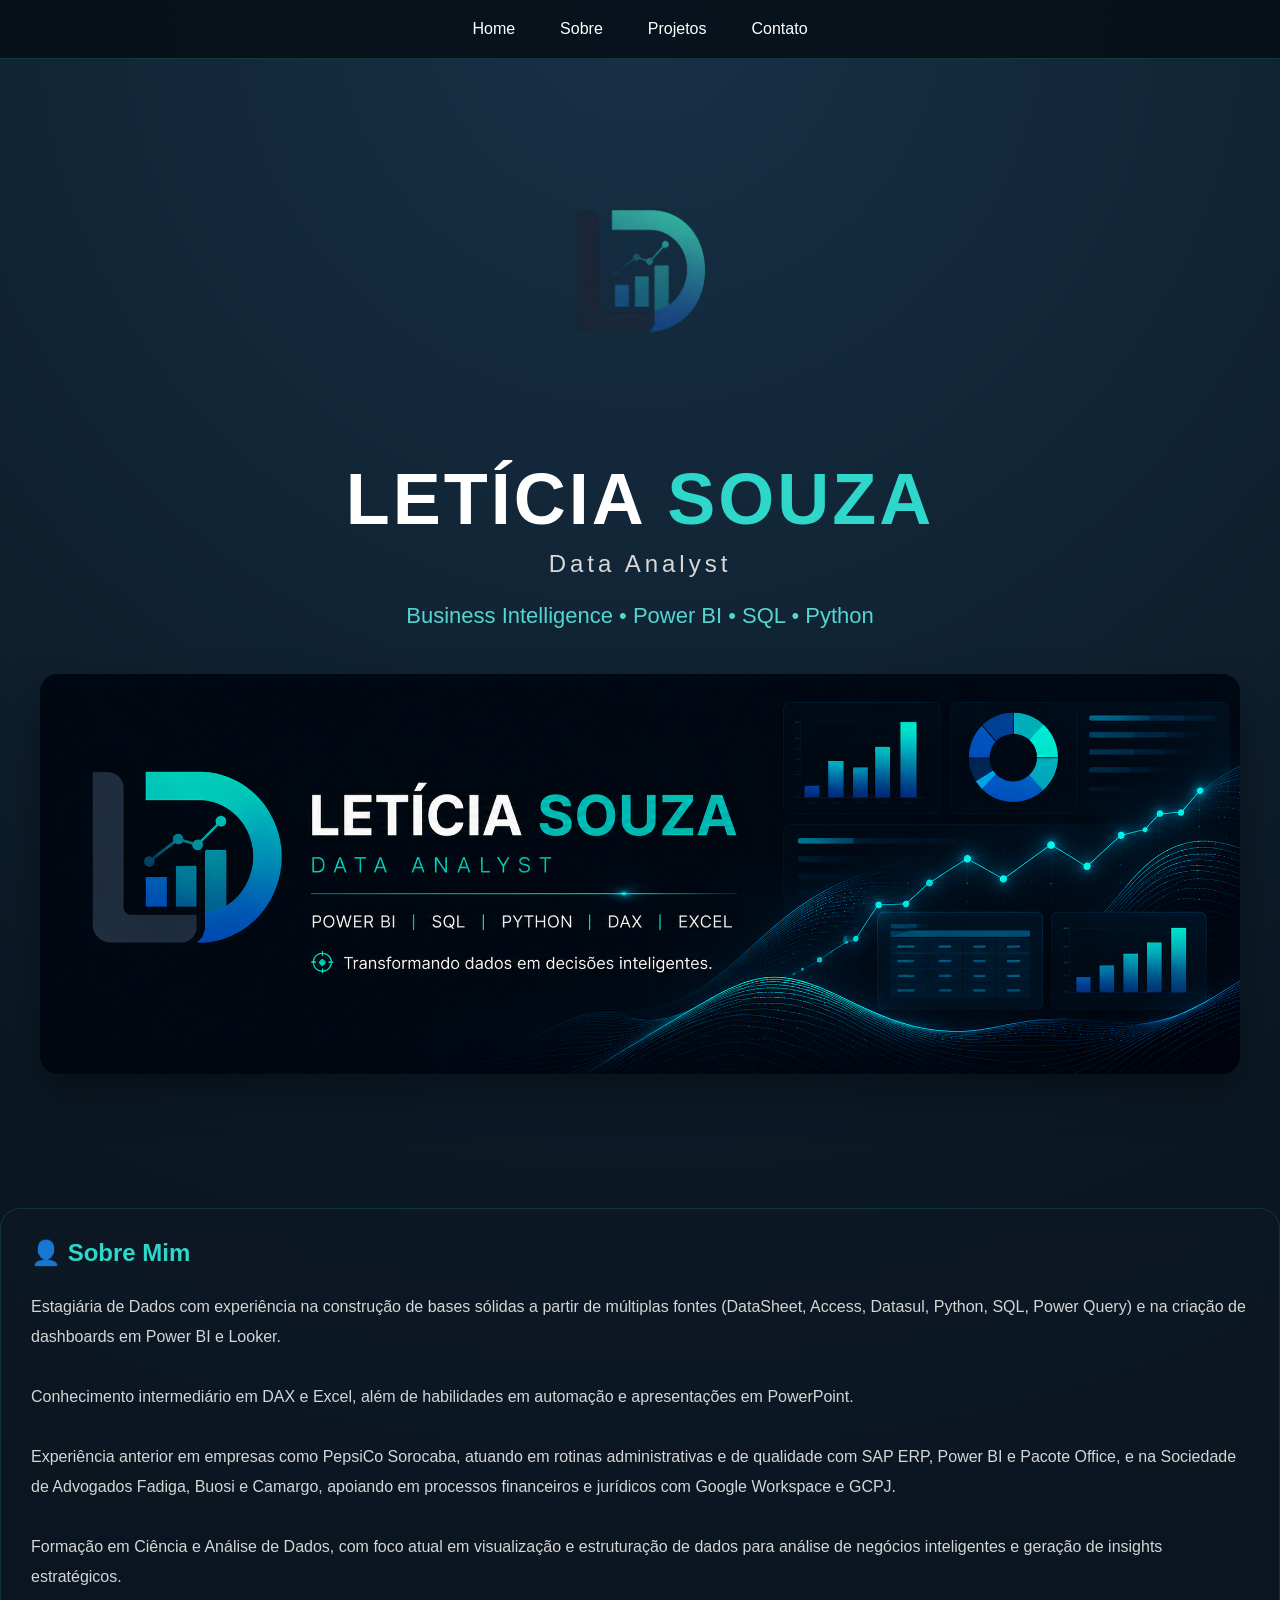
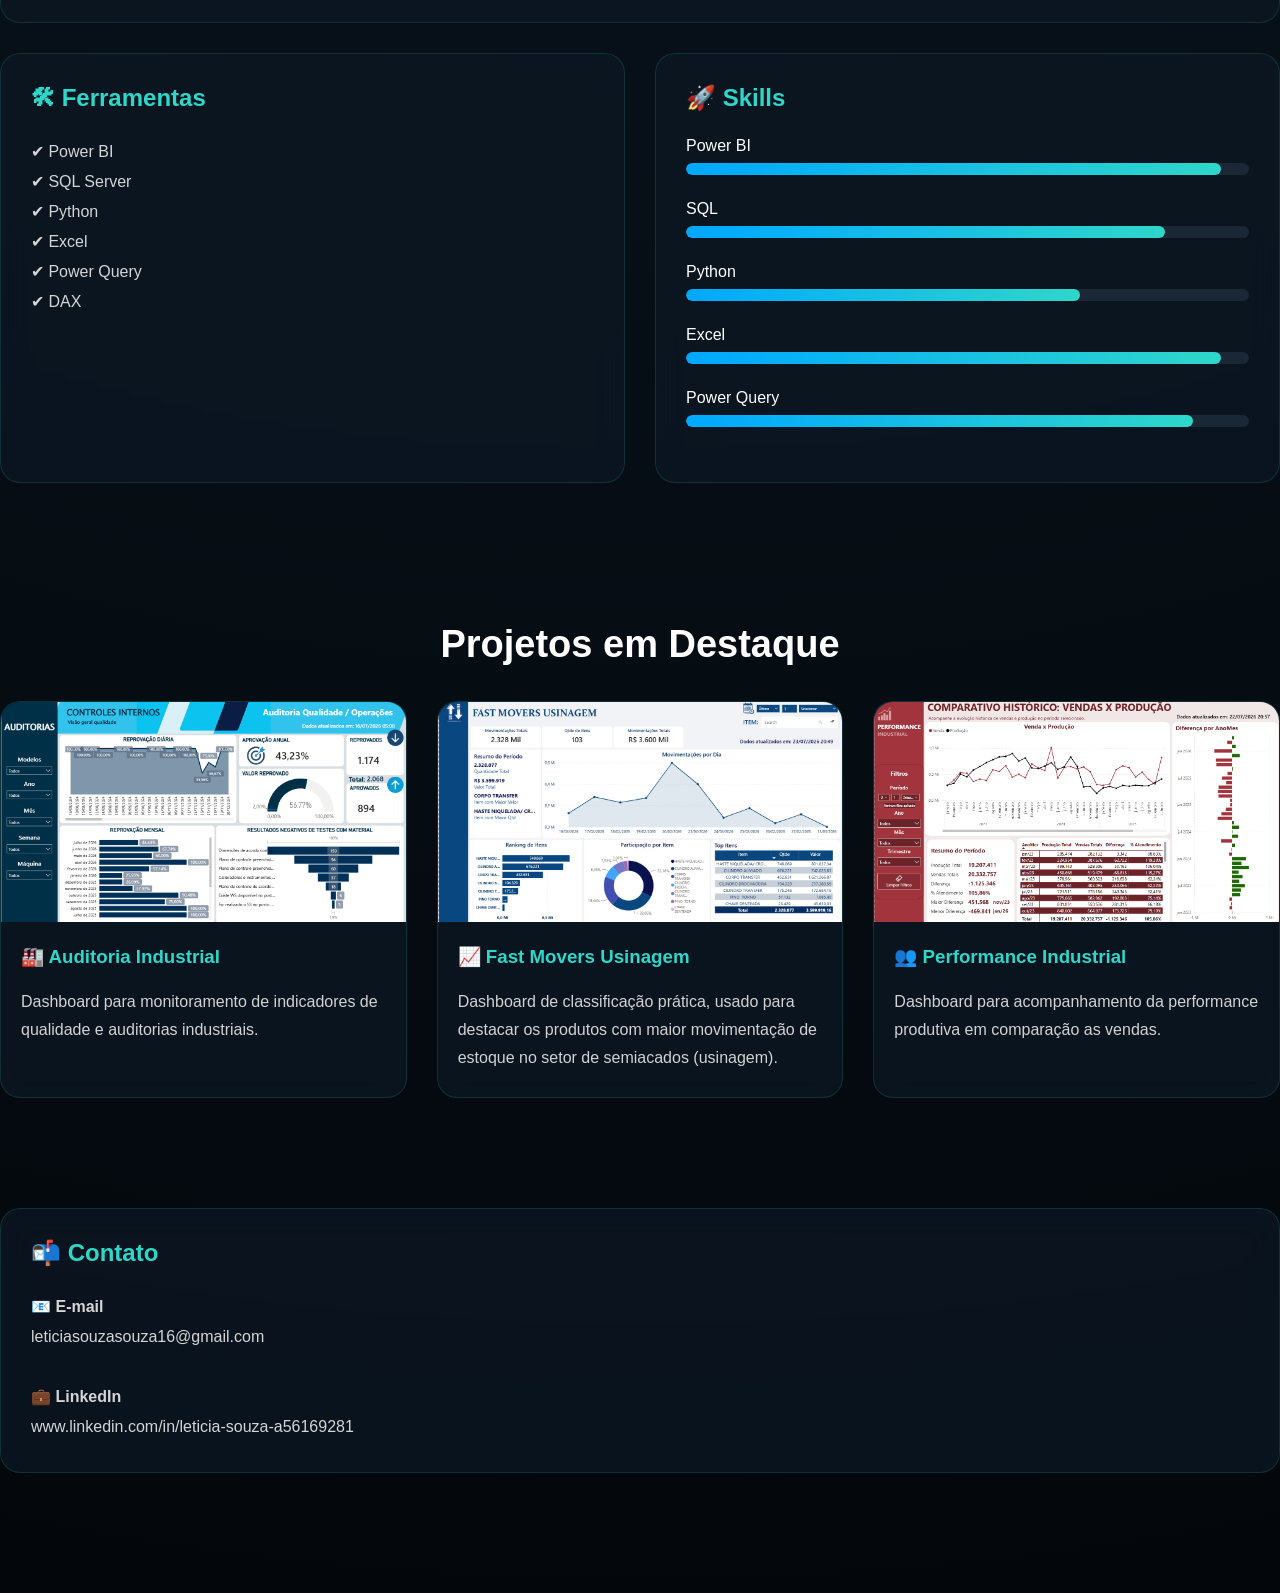
==== index.html @ fee821d7 "Primeira versão do portfólio Adiciona a estrutura do site, dashboards, imagens e arquivos PBIX do po" ====
<!DOCTYPE html>
<html lang="pt-BR">

<head>

    <meta charset="UTF-8">
    <meta name="viewport" content="width=device-width, initial-scale=1.0">

    <title>Letícia Souza | Data Analyst</title>

    <link rel="stylesheet" href="css/style.css">

</head>

<body>

    <!-- ================= MENU ================= -->

    <nav>

        <a href="#">Home</a>

        <a href="#sobre">Sobre</a>

        <a href="#projetos">Projetos</a>

        <a href="#contato">Contato</a>

    </nav>

    <!-- ================= HERO ================= -->

    <header class="hero">

        <img src="assets/logo.png" class="logo" alt="Logo">

        <h1>LETÍCIA <span>SOUZA</span></h1>

        <h2>Data Analyst</h2>

        <p>Business Intelligence • Power BI • SQL • Python</p>

        <img src="assets/banner.png" class="banner" alt="Banner">

    </header>

    <!-- ================= SOBRE ================= -->

   <section id="sobre" class="sobre">

    <!-- SOBRE MIM -->
<!-- ================= SOBRE ================= -->

<section id="sobre" class="sobre">

    <!-- SOBRE MIM -->

    <div class="card">

        <h2>👤 Sobre Mim</h2>

        <p>

            Estagiária de Dados com experiência na construção de bases sólidas a partir de múltiplas fontes (DataSheet, Access, Datasul, Python, SQL, Power Query) e na criação de dashboards em Power BI e Looker.

            <br><br>

            Conhecimento intermediário em DAX e Excel, além de habilidades em automação e apresentações em PowerPoint.

            <br><br>

            Experiência anterior em empresas como PepsiCo Sorocaba, atuando em rotinas administrativas e de qualidade com SAP ERP, Power BI e Pacote Office, e na Sociedade de Advogados Fadiga, Buosi e Camargo, apoiando em processos financeiros e jurídicos com Google Workspace e GCPJ.

            <br><br>

            Formação em Ciência e Análise de Dados, com foco atual em visualização e estruturação de dados para análise de negócios inteligentes e geração de insights estratégicos.

        </p>

    </div>

    <div class="duas-colunas">

        <!-- FERRAMENTAS -->

        <div class="card">

            <h2>🛠 Ferramentas</h2>

            <p>

                ✔ Power BI <br>
                ✔ SQL Server <br>
                ✔ Python <br>
                ✔ Excel <br>
                ✔ Power Query <br>
                ✔ DAX

            </p>

        </div>

        <!-- SKILLS -->

        <div class="card">

            <h2>🚀 Skills</h2>

            <div class="skill">

                <span>Power BI</span>

                <div class="barra">

                    <div class="progresso" style="width:95%"></div>

                </div>

            </div>

            <div class="skill">

                <span>SQL</span>

                <div class="barra">

                    <div class="progresso" style="width:85%"></div>

                </div>

            </div>

            <div class="skill">

                <span>Python</span>

                <div class="barra">

                    <div class="progresso" style="width:70%"></div>

                </div>

            </div>

            <div class="skill">

                <span>Excel</span>

                <div class="barra">

                    <div class="progresso" style="width:95%"></div>

                </div>

            </div>

            <div class="skill">

                <span>Power Query</span>

                <div class="barra">

                    <div class="progresso" style="width:90%"></div>

                </div>

            </div>

        </div>

    </div>

</section>

    <!-- ================= PROJETOS ================= -->

    <section id="projetos">

        <h2 class="titulo">Projetos em Destaque</h2>

        <div class="projetos">

            <div class="projeto">

                <img src="assets/dashboard_auditoria_interna.png" alt="Dashboard Auditoria">

                <h3>🏭 Auditoria Industrial</h3>

                <p>

                    Dashboard para monitoramento de indicadores de qualidade
                    e auditorias industriais.

                </p>

            </div>

            <div class="projeto">

                <img src="assets/dashboard_fastmovers.png" alt="Dashboard FastMovers">

                <h3>📈 Fast Movers Usinagem</h3>

                <p>

                    Dashboard de classificação prática, usado para destacar os produtos com maior movimentação de estoque no setor de semiacados (usinagem).

                </p>

            </div>

            <div class="projeto">

                <img src="assets/dashboard_performance_industrial.png" alt="Dashboard Performance Industrial">

                <h3>👥 Performance Industrial</h3>

                <p>

                    Dashboard para acompanhamento da performance produtiva em comparação as vendas.

                </p>

            </div>

        </div>

    </section>

    <!-- ================= CONTATO ================= -->

    <section id="contato" class="container">

        <div class="card">

            <h2>📬 Contato</h2>

            <p>

                📧 <strong>E-mail</strong><br>
                leticiasouzasouza16@gmail.com

                <br><br>

                💼 <strong>LinkedIn</strong><br>
                www.linkedin.com/in/leticia-souza-a56169281

            </p>

        </div>

    </section>

</body>

</html>
---- css/style.css ----
/* ==========================
   RESET
========================== */

*{
    margin:0;
    padding:0;
    box-sizing:border-box;
}

html{
    scroll-behavior:smooth;
}

body{

    font-family:'Poppins',sans-serif;

    background:
    radial-gradient(circle at top,#173147 0%,#071018 50%,#03070b 100%);

    color:white;

}

/* ==========================
   MENU
========================== */

nav{

    position:sticky;

    top:0;

    z-index:999;

    display:flex;

    justify-content:center;

    align-items:center;

    gap:45px;

    padding:20px;

    background:rgba(7,16,24,.90);

    backdrop-filter:blur(15px);

    border-bottom:1px solid rgba(46,215,201,.20);

}

nav a{

    color:white;

    text-decoration:none;

    font-size:16px;

    font-weight:500;

    transition:.3s;

}

nav a:hover{

    color:#2ed7c9;

}

/* ==========================
   HERO
========================== */

.hero{

    max-width:1300px;

    margin:50px auto;

    text-align:center;

    padding:40px;

}

.logo{

    width:300px;

    margin-bottom:5px;

}

.hero h1{

    font-size:72px;

    letter-spacing:3px;

}

.hero span{

    color:#2ed7c9;

}

.hero h2{

    margin-top:10px;

    color:#d8d8d8;

    font-weight:400;

    letter-spacing:4px;

}

.hero p{

    margin-top:25px;

    font-size:22px;

    color:#55d5d1;

}

.banner{

    width:100%;

    margin-top:45px;

    border-radius:18px;

    box-shadow:0 20px 40px rgba(0,0,0,.35);

}

/* ==========================
   SOBRE
========================== */

.sobre{

    max-width:1300px;

    margin:40px auto;

    display:flex;

    flex-direction:column;

    gap:30px;

}

.duas-colunas{

    display:flex;

    gap:30px;

    align-items:stretch;

}

.duas-colunas .card{

    flex:1;

}

/* ==========================
   CARDS
========================== */

.card{

    background:rgba(14,25,37,.70);

    backdrop-filter:blur(15px);

    border:1px solid rgba(46,215,201,.15);

    border-radius:20px;

    padding:30px;

    transition:.3s;

}

.card:hover{

    transform:translateY(-5px);

    box-shadow:0 15px 35px rgba(0,0,0,.35);

}

.card h2{

    margin-bottom:25px;

    color:#2ed7c9;

}

.card p{

    color:#d5d5d5;

    line-height:30px;

}

/* ==========================
   SKILLS
========================== */

.skill{

    margin-bottom:25px;

}

.skill span{

    display:block;

    margin-bottom:8px;

    font-weight:500;

}

.barra{

    width:100%;

    height:12px;

    background:#1a2734;

    border-radius:50px;

    overflow:hidden;

}

.progresso{

    height:100%;

    border-radius:50px;

    background:linear-gradient(90deg,#00a8ff,#2ed7c9);

}

/* ==========================
   TÍTULOS
========================== */

.titulo{

    max-width:1300px;

    margin:70px auto 35px;

    font-size:38px;

    text-align:center;

}

/* ==========================
   PROJETOS
========================== */

.projetos{

    max-width:1300px;

    margin:auto;

    display:grid;

    grid-template-columns:repeat(3,1fr);

    gap:30px;

    padding-bottom:80px;

}

.projeto{

    background:rgba(14,25,37,.70);

    backdrop-filter:blur(15px);

    border-radius:20px;

    overflow:hidden;

    border:1px solid rgba(46,215,201,.15);

    transition:.4s;

}

.projeto:hover{

    transform:translateY(-10px);

    box-shadow:0 20px 40px rgba(46,215,201,.20);

}

.projeto img{

    width:100%;

    height:220px;

    object-fit:cover;

    transition:.4s;

}

.projeto:hover img{

    transform:scale(1.05);

}

.projeto h3{

    padding:20px;

    color:#2ed7c9;

}

.projeto p{

    padding:0 20px 25px;

    color:#d3d3d3;

    line-height:28px;

}

/* ==========================
   CONTATO
========================== */

#contato{

    margin-bottom:80px;

}

/* ==========================
   RESPONSIVO
========================== */

@media(max-width:1000px){

    .duas-colunas{

        flex-direction:column;

    }

    .projetos{

        grid-template-columns:1fr;

    }

    .hero h1{

        font-size:45px;

    }

    nav{

        gap:20px;

        flex-wrap:wrap;

    }

}
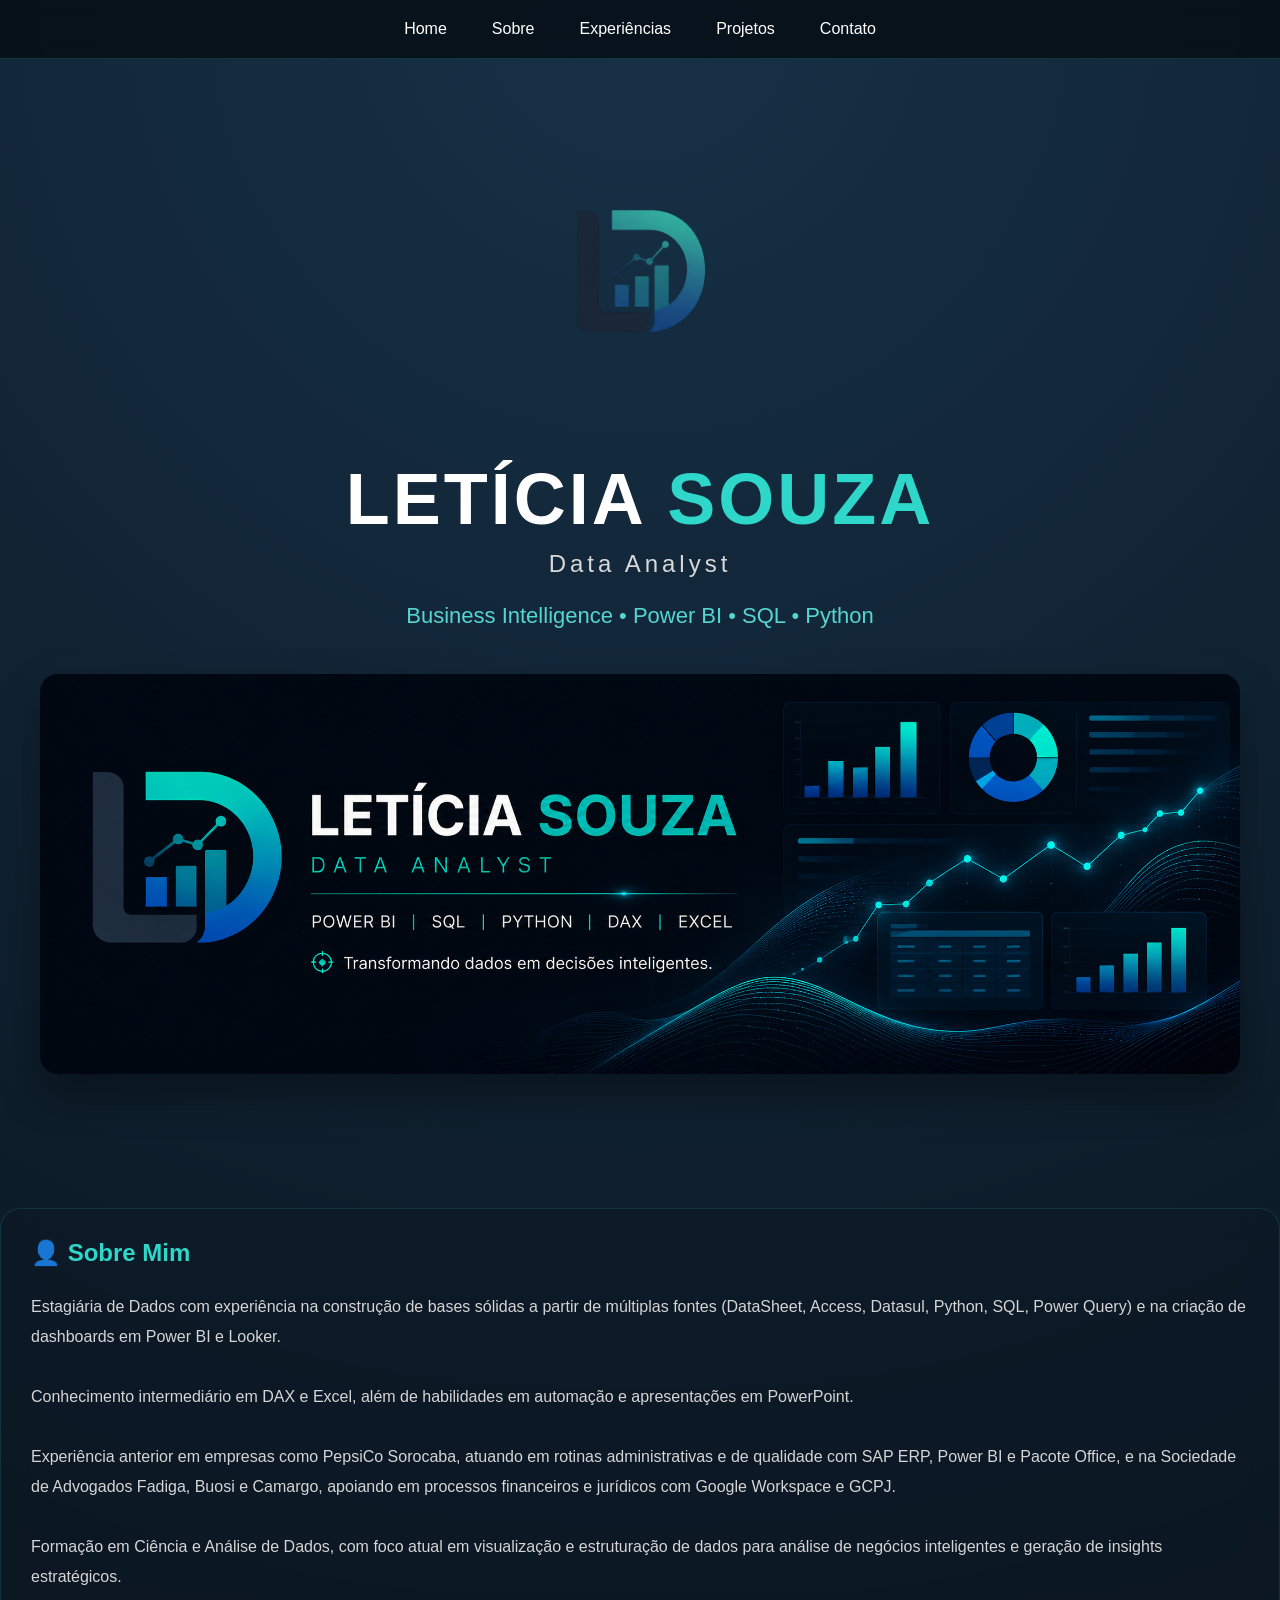
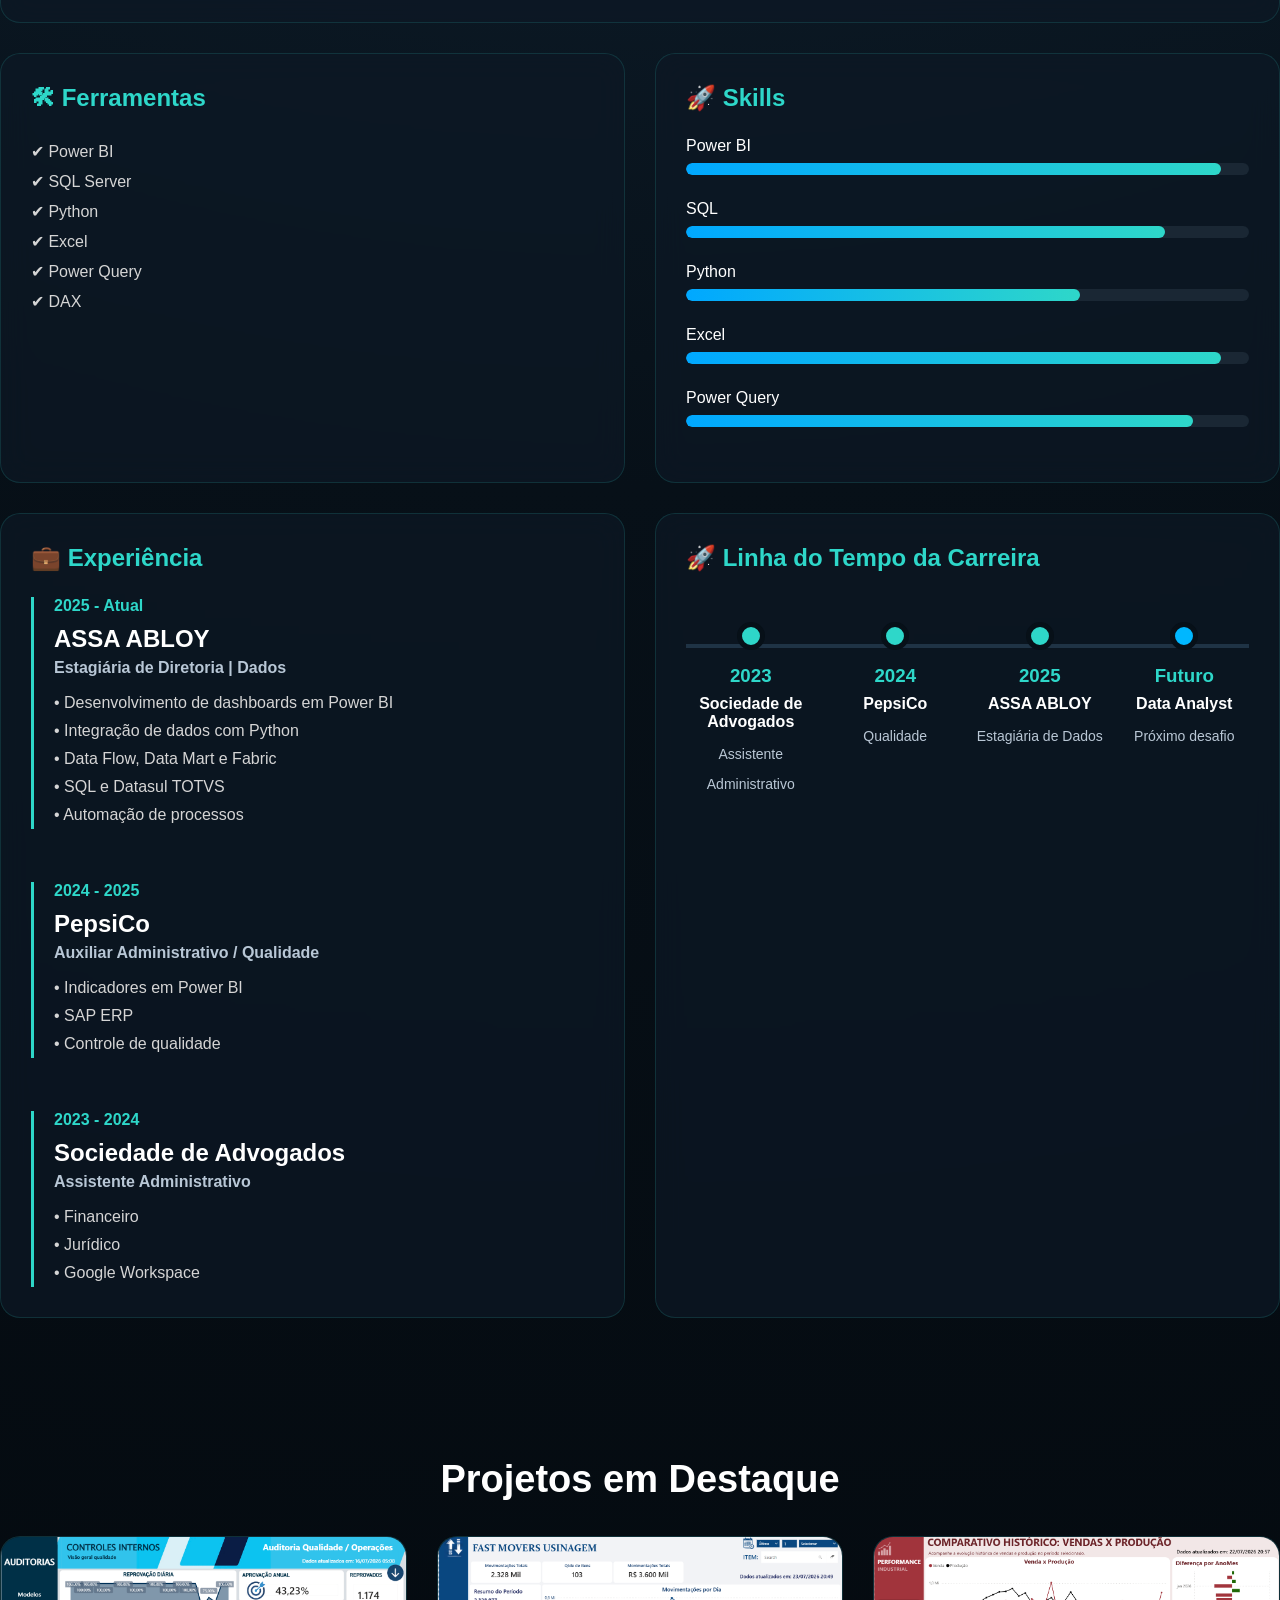
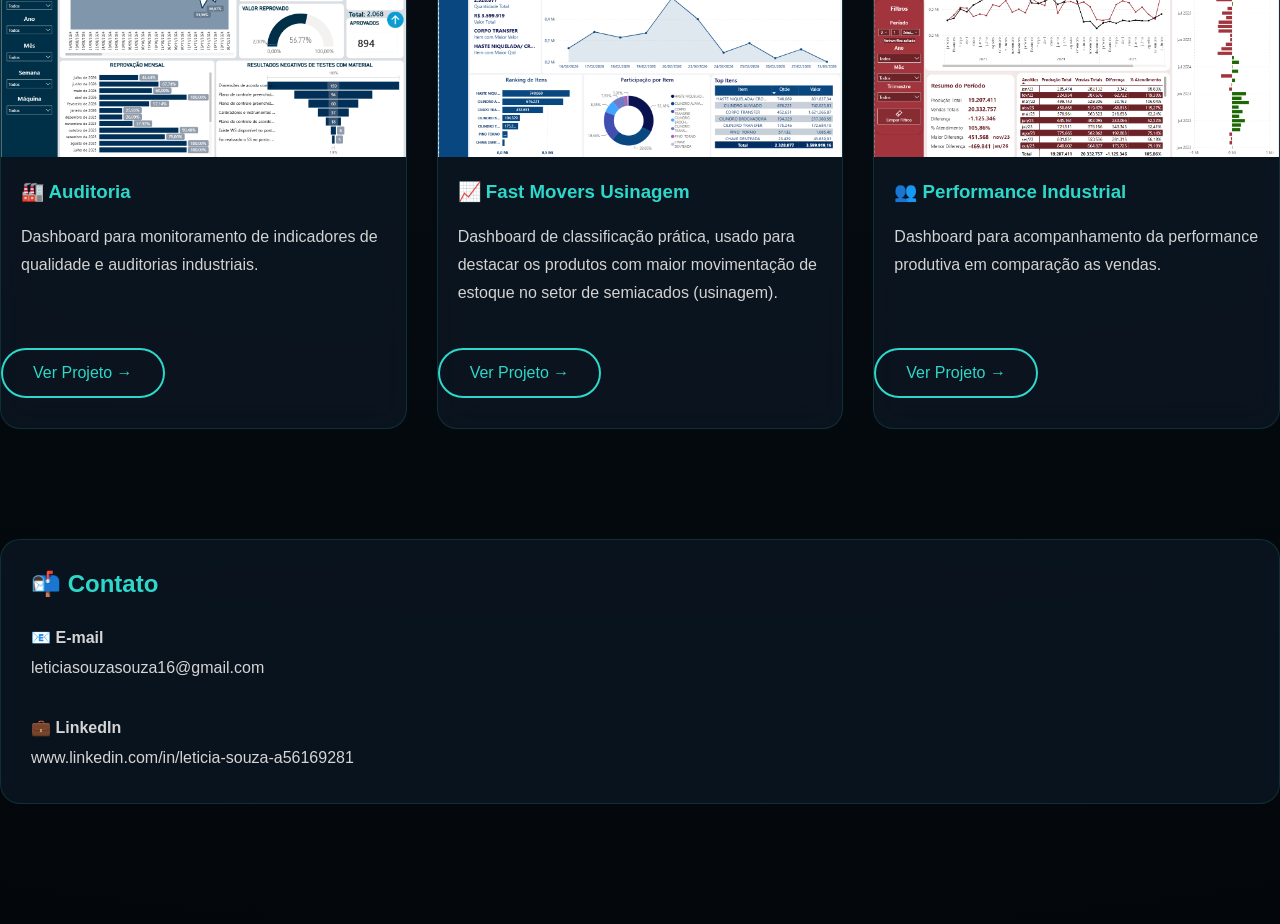
==== commit c1ab2bba: "Update index.html" ====
--- a/index.html
+++ b/index.html
@@ -21,6 +21,8 @@
         <a href="#">Home</a>
 
         <a href="#sobre">Sobre</a>
+
+        <a href="#experiencias">Experiências</a>
 
         <a href="#projetos">Projetos</a>
 
@@ -170,6 +172,138 @@
 
     </div>
 
+    <!-- EXPERIÊNCIA + TIMELINE -->
+
+    <div id="experiencias" class="duas-colunas">
+
+        <!-- Experiência -->
+
+        <div class="card">
+
+            <h2>💼 Experiência</h2>
+
+            <div class="job">
+
+                <span class="ano">2025 - Atual</span>
+
+                <h3>ASSA ABLOY</h3>
+
+                <h4>Estagiária de Diretoria | Dados</h4>
+
+                <p>
+
+                    • Desenvolvimento de dashboards em Power BI<br>
+                    • Integração de dados com Python<br>
+                    • Data Flow, Data Mart e Fabric<br>
+                    • SQL e Datasul TOTVS<br>
+                    • Automação de processos
+
+                </p>
+
+            </div>
+
+            <br>
+
+            <div class="job">
+
+                <span class="ano">2024 - 2025</span>
+
+                <h3>PepsiCo</h3>
+
+                <h4>Auxiliar Administrativo / Qualidade</h4>
+
+                <p>
+
+                    • Indicadores em Power BI<br>
+                    • SAP ERP<br>
+                    • Controle de qualidade
+
+                </p>
+
+            </div>
+
+            <br>
+
+            <div class="job">
+
+                <span class="ano">2023 - 2024</span>
+
+                <h3>Sociedade de Advogados</h3>
+
+                <h4>Assistente Administrativo</h4>
+
+                <p>
+
+                    • Financeiro<br>
+                    • Jurídico<br>
+                    • Google Workspace
+
+                </p>
+
+            </div>
+
+        </div>
+
+        <!-- Linha do Tempo -->
+
+        <div class="card">
+
+            <h2>🚀 Linha do Tempo da Carreira</h2>
+
+            <div class="timeline">
+
+                <div class="evento">
+
+                    <div class="circulo"></div>
+
+                    <h3>2023</h3>
+
+                    <strong>Sociedade de Advogados</strong>
+
+                    <p>Assistente Administrativo</p>
+
+                </div>
+
+                <div class="evento">
+
+                    <div class="circulo"></div>
+
+                    <h3>2024</h3>
+
+                    <strong>PepsiCo</strong>
+
+                    <p>Qualidade</p>
+
+                </div>
+
+                <div class="evento">
+
+                    <div class="circulo"></div>
+
+                    <h3>2025</h3>
+
+                    <strong>ASSA ABLOY</strong>
+
+                    <p>Estagiária de Dados</p>
+
+                </div>
+
+                <div class="evento">
+
+                    <div class="circulo futuro"></div>
+
+                    <h3>Futuro</h3>
+
+                    <strong>Data Analyst</strong>
+
+                    <p>Próximo desafio</p>
+
+                </div>
+
+            </div>
+
+        </div>
+
 </section>
 
     <!-- ================= PROJETOS ================= -->
@@ -184,7 +318,7 @@
 
                 <img src="assets/dashboard_auditoria_interna.png" alt="Dashboard Auditoria">
 
-                <h3>🏭 Auditoria Industrial</h3>
+                <h3>🏭 Auditoria</h3>
 
                 <p>
 
@@ -193,6 +327,8 @@
 
                 </p>
 
+                <a href="projetos/dashboard_auditoria_interna.html" class="btn-projeto">Ver Projeto →</a>
+
             </div>
 
             <div class="projeto">
@@ -206,6 +342,8 @@
                     Dashboard de classificação prática, usado para destacar os produtos com maior movimentação de estoque no setor de semiacados (usinagem).
 
                 </p>
+                
+                <a href="projetos/dashboard_fastmovers.html" class="btn-projeto">Ver Projeto →</a>
 
             </div>
 
@@ -220,6 +358,8 @@
                     Dashboard para acompanhamento da performance produtiva em comparação as vendas.
 
                 </p>
+                
+                <a href="projetos/dashboard_performance_industrial.html" class="btn-projeto">Ver Projeto →</a>
 
             </div>
 
@@ -253,4 +393,4 @@
 
 </body>
 
-</html>+</html>
--- a/css/style.css
+++ b/css/style.css
@@ -355,12 +355,14 @@
 
 .projeto p{
 
-    padding:0 20px 25px;
+    padding:0 20px;
 
     color:#d3d3d3;
 
     line-height:28px;
 
+    min-height:100px;
+
 }
 
 /* ==========================
@@ -405,4 +407,226 @@
 
     }
 
-}+}
+
+    /* ==========================
+   EXPERIÊNCIA
+========================== */
+
+.experiencia{
+
+    max-width:1300px;
+
+    margin:40px auto;
+
+    display:grid;
+
+    grid-template-columns:1fr 1fr;
+
+    gap:30px;
+
+}
+
+.job{
+
+    border-left:3px solid #2ed7c9;
+
+    padding-left:20px;
+
+    margin-bottom:35px;
+
+}
+
+.job:last-child{
+
+    margin-bottom:0;
+
+}
+
+.job .ano{
+
+    color:#2ed7c9;
+
+    font-weight:bold;
+
+}
+
+.job h3{
+
+    margin-top:10px;
+
+    font-size:24px;
+
+}
+
+.job h4{
+
+    color:#b8c7d6;
+
+    margin:6px 0 12px;
+
+}
+
+.job p{
+
+    line-height:28px;
+
+}
+
+
+/* ==========================
+   TIMELINE
+========================== */
+
+.timeline{
+
+    display:flex;
+
+    justify-content:space-between;
+
+    align-items:flex-start;
+
+    position:relative;
+
+    margin-top:50px;
+
+}
+
+.timeline::before{
+
+    content:"";
+
+    position:absolute;
+
+    top:22px;
+
+    left:0;
+
+    right:0;
+
+    height:4px;
+
+    background:#1f3345;
+
+}
+
+.evento{
+
+    position:relative;
+
+    width:23%;
+
+    text-align:center;
+
+    z-index:2;
+
+}
+
+.circulo{
+
+    width:28px;
+
+    height:28px;
+
+    border-radius:50%;
+
+    background:#2ed7c9;
+
+    margin:0 auto 15px;
+
+    border:5px solid #071018;
+
+}
+
+.futuro{
+
+    background:#00b7ff;
+
+}
+
+.evento h3{
+
+    color:#2ed7c9;
+
+    margin-bottom:8px;
+
+}
+
+.evento strong{
+
+    display:block;
+
+    margin-bottom:8px;
+
+}
+
+.evento p{
+
+    color:#b9c7d5;
+
+    font-size:14px;
+
+}
+
+.btn-projeto{
+
+    display:inline-block;
+
+    margin:25px auto 30px;
+
+    padding:14px 30px;
+
+    border:2px solid #2ed7c9;
+
+    border-radius:40px;
+
+    color:#2ed7c9;
+
+    text-decoration:none;
+
+
+}
+
+.btn-projeto:hover{
+
+    background:#2ed7c9;
+
+    color:#071018;
+
+}
+
+/* ==========================
+   BOTÕES DAS SUBPÁGINAS
+========================== */
+
+.botoes-projeto{
+
+    max-width:1300px;
+
+    margin:50px auto;
+
+    display:flex;
+
+    justify-content:center;
+
+    gap:25px;
+
+    flex-wrap:wrap;
+
+}
+
+.botao{
+
+    padding:16px 34px;
+
+    border-radius:50px;
+
+    text-decoration:none;
+
+    font-size:16px;
+
+    font-weight:600;
+
+    transition:.35s;
+
+}
